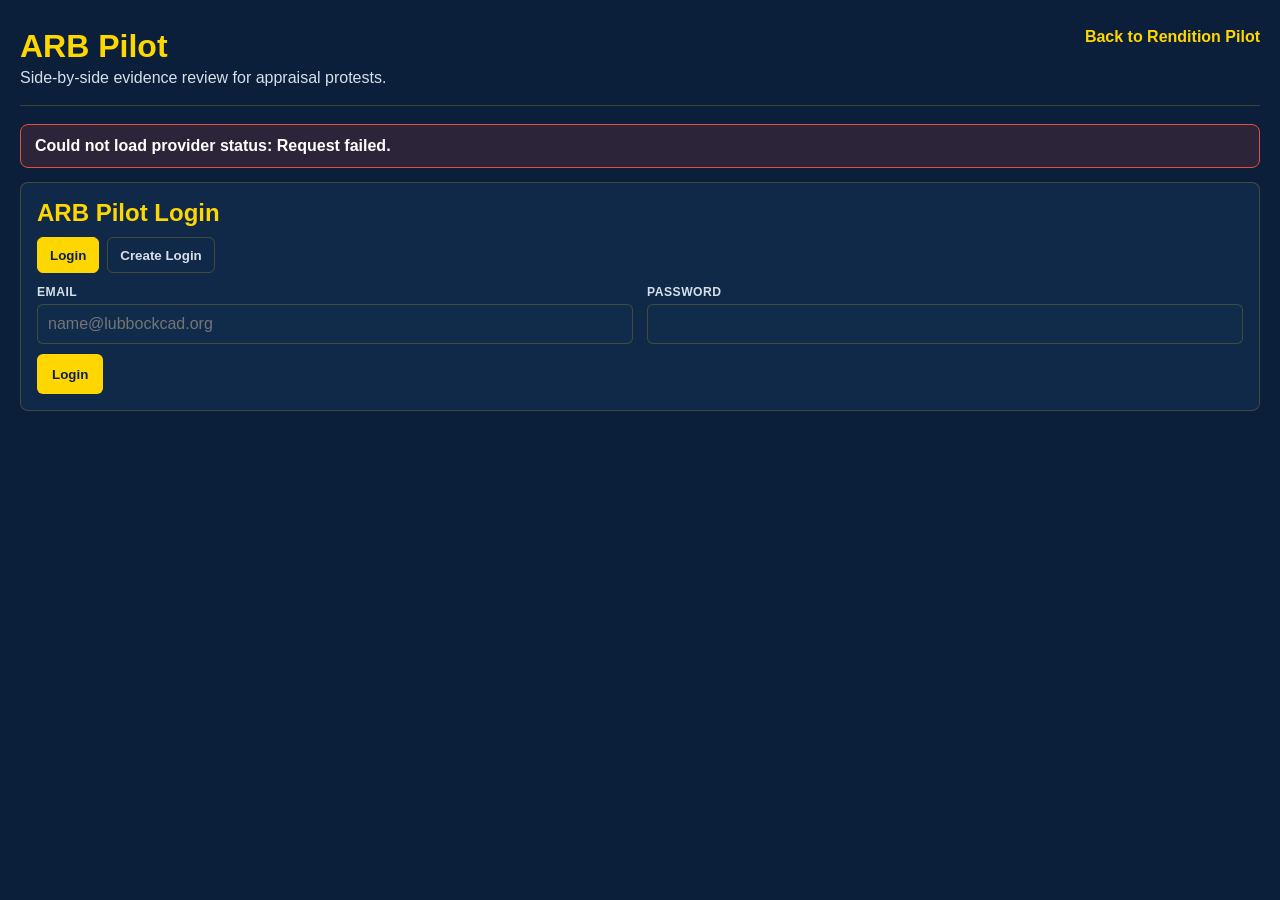
==== frontend/arb.html @ 792595a3 "Add Freeport calculator and ARB updates" ====
<!DOCTYPE html>
<html lang="en">
<head>
  <meta charset="UTF-8">
  <meta name="viewport" content="width=device-width, initial-scale=1.0">
  <title>ARB Pilot</title>
  <style>
    :root {
      --bg: #0b1f3a;
      --surface: #102948;
      --surface-2: #0f2a44;
      --surface-3: #112f4e;
      --text: #ffffff;
      --muted: #d7dfea;
      --line: rgba(255, 215, 0, 0.2);
      --accent: #ffd700;
      --accent-2: #e6c200;
      --danger: #e74c3c;
      --success: #2ecc71;
      --warn-bg: rgba(255, 215, 0, 0.12);
    }
    * { box-sizing: border-box; }
    body {
      margin: 0;
      background: var(--bg);
      color: var(--text);
      font-family: "Segoe UI", Tahoma, sans-serif;
    }
    .page { max-width: 1480px; margin: 0 auto; padding: 28px 20px 44px; }
    .topbar {
      display: flex;
      align-items: flex-start;
      justify-content: space-between;
      gap: 18px;
      border-bottom: 1px solid var(--line);
      padding-bottom: 18px;
      margin-bottom: 18px;
    }
    h1 { margin: 0 0 4px; font-size: 2rem; color: var(--accent); }
    h2, h3 { margin: 0 0 10px; color: var(--accent); }
    .subtitle { color: var(--muted); font-size: 1rem; }
    a { color: var(--accent); font-weight: 700; text-decoration: none; }
    .section {
      background: var(--surface);
      border: 1px solid var(--line);
      border-radius: 8px;
      padding: 16px;
      margin-bottom: 14px;
    }
    .grid-2 { display: grid; grid-template-columns: 1fr 1fr; gap: 14px; align-items: start; }
    .grid-4 { display: grid; grid-template-columns: repeat(4, minmax(0, 1fr)); gap: 12px; }
    .field { margin-bottom: 10px; }
    label {
      display: block;
      margin-bottom: 5px;
      color: var(--muted);
      font-size: 0.76rem;
      font-weight: 800;
      letter-spacing: 0.04em;
      text-transform: uppercase;
    }
    input, select, textarea {
      width: 100%;
      min-height: 40px;
      border: 1px solid var(--line);
      border-radius: 6px;
      background: #112b4a;
      color: var(--text);
      padding: 9px 10px;
      font: inherit;
    }
    input[type="file"] { padding: 7px; background: var(--surface-2); }
    textarea { min-height: 150px; resize: vertical; }
    button {
      min-height: 40px;
      border: 0;
      border-radius: 6px;
      background: var(--accent);
      color: var(--bg);
      font-weight: 800;
      padding: 0 15px;
      cursor: pointer;
    }
    button:hover { background: var(--accent-2); }
    button.secondary {
      background: transparent;
      color: var(--accent);
      border: 1px solid var(--line);
    }
    button:disabled { opacity: 0.55; cursor: default; }
    .button-row { display: flex; flex-wrap: wrap; gap: 10px; align-items: center; }
    .status {
      border: 1px solid var(--line);
      background: var(--warn-bg);
      border-radius: 8px;
      padding: 12px 14px;
      margin-bottom: 14px;
      color: var(--muted);
      font-weight: 700;
    }
    .status.error { color: white; background: rgba(231, 76, 60, 0.15); border-color: var(--danger); }
    .status.success { color: white; background: rgba(46, 204, 113, 0.15); border-color: var(--success); }
    .hidden { display: none !important; }
    .tabs { display: flex; gap: 8px; flex-wrap: wrap; margin-bottom: 12px; }
    .tab {
      background: transparent;
      color: var(--muted);
      border: 1px solid var(--line);
      min-height: 36px;
      padding: 0 12px;
    }
    .tab.active { background: var(--accent); color: var(--bg); border-color: var(--accent); }
    .panel { display: none; }
    .panel.active { display: block; }
    .result-card {
      background: var(--surface);
      border: 1px solid var(--line);
      border-radius: 8px;
      padding: 14px;
      margin-bottom: 12px;
    }
    ul { margin: 8px 0 0; padding-left: 20px; }
    li { margin-bottom: 7px; line-height: 1.4; }
    .meta {
      display: flex;
      flex-wrap: wrap;
      gap: 8px;
      color: var(--muted);
      font-size: 0.9rem;
      margin-bottom: 10px;
    }
    .pill {
      background: var(--surface-2);
      border: 1px solid var(--line);
      border-radius: 999px;
      padding: 4px 8px;
    }
    details {
      border: 1px solid var(--line);
      border-radius: 8px;
      background: var(--surface);
      margin-bottom: 10px;
    }
    summary {
      cursor: pointer;
      padding: 12px 14px;
      font-weight: 800;
    }
    pre {
      margin: 0;
      padding: 0 14px 14px;
      white-space: pre-wrap;
      word-break: break-word;
      color: var(--text);
      max-height: 360px;
      overflow: auto;
      font-family: Consolas, "Courier New", monospace;
      font-size: 0.88rem;
    }
    .summary-text {
      line-height: 1.5;
      color: var(--text);
    }
    .selection-list {
      display: grid;
      grid-template-columns: repeat(2, minmax(0, 1fr));
      gap: 8px;
      margin-bottom: 12px;
    }
    .select-item {
      display: flex;
      align-items: center;
      gap: 8px;
      background: var(--surface-2);
      border: 1px solid var(--line);
      border-radius: 8px;
      padding: 10px;
      color: var(--text);
      font-weight: 700;
    }
    .select-item input {
      width: auto;
      min-height: auto;
    }
    @media (max-width: 1000px) {
      .grid-2, .grid-4, .selection-list { grid-template-columns: 1fr; }
      .topbar { display: block; }
    }
  </style>
</head>
<body>
  <main class="page">
    <div class="topbar">
      <div>
        <h1>ARB Pilot</h1>
        <div class="subtitle">Side-by-side evidence review for appraisal protests.</div>
      </div>
      <div>
        <div><a href="/">Back to Rendition Pilot</a></div>
        <div id="user-box" class="meta hidden" style="justify-content:flex-end;margin-top:10px;"></div>
      </div>
    </div>

    <div id="flash" class="status hidden"></div>

    <section id="auth-shell" class="section">
      <h2>ARB Pilot Login</h2>
      <div class="tabs">
        <button class="tab active" data-auth-panel="login" type="button">Login</button>
        <button class="tab" data-auth-panel="signup" type="button">Create Login</button>
      </div>
      <div id="auth-login" class="auth-panel">
        <div class="grid-2">
          <div class="field">
            <label for="login-email">Email</label>
            <input id="login-email" type="email" placeholder="name@lubbockcad.org">
          </div>
          <div class="field">
            <label for="login-password">Password</label>
            <input id="login-password" type="password">
          </div>
        </div>
        <button id="login-submit" type="button">Login</button>
      </div>
      <div id="auth-signup" class="auth-panel hidden">
        <div class="grid-2">
          <div class="field">
            <label for="signup-email">Email</label>
            <input id="signup-email" type="email" placeholder="name@lubbockcad.org">
          </div>
          <div class="field">
            <label for="signup-password">Password</label>
            <input id="signup-password" type="password">
          </div>
          <div class="field">
            <label for="signup-confirm">Confirm Password</label>
            <input id="signup-confirm" type="password">
          </div>
        </div>
        <button id="signup-submit" type="button">Create Login</button>
      </div>
    </section>

    <div id="app-shell" class="hidden">
    <section class="section">
      <h2>Evidence Packets</h2>
      <div id="provider-status" class="meta"></div>
      <div class="grid-2">
        <div class="field">
          <label for="cad-file">Upload CAD Evidence Packet</label>
          <input id="cad-file" type="file" accept="application/pdf,image/*">
        </div>
        <div class="field">
          <label for="taxpayer-file">Upload Agent / Taxpayer Evidence Packet</label>
          <input id="taxpayer-file" type="file" accept="application/pdf,image/*">
        </div>
      </div>
    </section>

    <section class="section">
      <h2>Case Inputs</h2>
      <div class="grid-4">
        <div class="field"><label for="account-number">Account number</label><input id="account-number" type="text"></div>
        <div class="field"><label for="property-owner">Property owner</label><input id="property-owner" type="text"></div>
        <div class="field"><label for="property-address">Property address</label><input id="property-address" type="text"></div>
        <div class="field"><label for="property-type">Property type</label><input id="property-type" type="text"></div>
        <div class="field"><label for="tax-year">Tax year</label><input id="tax-year" type="number" min="2000" max="2100"></div>
        <div class="field"><label for="noticed-value">Current noticed value</label><input id="noticed-value" type="text" placeholder="$"></div>
        <div class="field"><label for="agent-value">Agent requested value</label><input id="agent-value" type="text" placeholder="$"></div>
        <div class="field"><label for="cad-value">CAD proposed value</label><input id="cad-value" type="text" placeholder="$"></div>
      </div>
      <div class="button-row">
        <button id="run-review" type="button">Run ARB Review</button>
        <button id="download-summary" class="secondary hidden" type="button">Download ARB Review Summary</button>
      </div>
    </section>

    <section id="results" class="hidden">
      <div class="grid-2">
        <div>
          <details open>
            <summary>CAD Extracted Text Preview</summary>
            <pre id="cad-preview"></pre>
          </details>
        </div>
        <div>
          <details open>
            <summary>Agent / Taxpayer Extracted Text Preview</summary>
            <pre id="taxpayer-preview"></pre>
          </details>
        </div>
      </div>

      <section class="section">
        <div class="tabs">
          <button class="tab active" data-panel="cad-summary" type="button">CAD Evidence Summary</button>
          <button class="tab" data-panel="taxpayer-summary" type="button">Agent / Taxpayer Evidence Summary</button>
          <button class="tab" data-panel="strongest" type="button">Strongest Arguments</button>
          <button class="tab" data-panel="weakest" type="button">Weakest Arguments</button>
          <button class="tab" data-panel="rebuttal" type="button">Rebuttal Points</button>
          <button class="tab" data-panel="value" type="button">Suggested Value / Settlement Range</button>
          <button class="tab" data-panel="final" type="button">Final Recommendation</button>
        </div>

        <div id="panel-cad-summary" class="panel active result-card"></div>
        <div id="panel-taxpayer-summary" class="panel result-card"></div>
        <div id="panel-strongest" class="panel result-card"></div>
        <div id="panel-weakest" class="panel result-card"></div>
        <div id="panel-rebuttal" class="panel result-card"></div>
        <div id="panel-value" class="panel result-card"></div>
        <div id="panel-final" class="panel result-card"></div>
      </section>

      <section class="section">
        <h2>ARB Hearing Prep</h2>
        <div id="hearing-prep"></div>
      </section>

      <section class="section">
        <h2>Copy-Ready Rebuttal Notes</h2>
        <textarea id="copy-rebuttal" readonly></textarea>
      </section>

      <section class="section">
        <h2>Build Updated CAD Evidence Packet</h2>
        <div class="selection-list">
          <label class="select-item"><input class="packet-section" type="checkbox" value="cad_summary" checked> CAD Evidence Summary</label>
          <label class="select-item"><input class="packet-section" type="checkbox" value="taxpayer_summary" checked> Agent / Taxpayer Evidence Summary</label>
          <label class="select-item"><input class="packet-section" type="checkbox" value="strongest_arguments" checked> Strongest Arguments</label>
          <label class="select-item"><input class="packet-section" type="checkbox" value="weakest_arguments"> Weakest Arguments</label>
          <label class="select-item"><input class="packet-section" type="checkbox" value="rebuttal_points" checked> Rebuttal Points</label>
          <label class="select-item"><input class="packet-section" type="checkbox" value="suggested_value" checked> Suggested Value</label>
          <label class="select-item"><input class="packet-section" type="checkbox" value="final_recommendation" checked> Final Recommendation</label>
        </div>
        <div class="field">
          <label for="built-rebuttal">Built Rebuttal Argument</label>
          <textarea id="built-rebuttal"></textarea>
        </div>
        <div class="button-row">
          <button id="refresh-rebuttal" class="secondary" type="button">Refresh Rebuttal Argument</button>
          <button id="update-evidence-packet" type="button">UPDATE EVIDENCE PACKET</button>
        </div>
      </section>
    </section>
    </div>
  </main>

  <script>
    const API_BASE = window.location.protocol.startsWith("http") ? window.location.origin : "http://127.0.0.1:8000";
    const AUTH_KEY = "arbpilot_auth";
    const state = { cadFile: null, cadFileBase64: "", taxpayerFile: null, taxpayerFileBase64: "", result: null, auth: null };
    const $ = (id) => document.getElementById(id);

    function showFlash(message, type = "") {
      const flash = $("flash");
      flash.textContent = message;
      flash.className = `status ${type}`.trim();
      flash.classList.remove("hidden");
    }

    function hideFlash() { $("flash").classList.add("hidden"); }

    async function fetchJson(path, options = {}) {
      const response = await fetch(`${API_BASE}${path}`, options);
      const data = await response.json().catch(() => ({}));
      if (!response.ok) throw new Error(data.detail || data.message || "Request failed.");
      return data;
    }

    async function toBase64(file) {
      return new Promise((resolve, reject) => {
        const reader = new FileReader();
        reader.onload = () => resolve(reader.result);
        reader.onerror = reject;
        reader.readAsDataURL(file);
      });
    }

    function esc(value) {
      return String(value ?? "").replace(/[&<>"']/g, (char) => ({
        "&": "&amp;", "<": "&lt;", ">": "&gt;", '"': "&quot;", "'": "&#039;"
      }[char]));
    }

    function list(items) {
      const safe = (items || []).filter(Boolean);
      if (!safe.length) return "<div class='summary-text'>-</div>";
      return `<ul>${safe.map((item) => `<li>${esc(item)}</li>`).join("")}</ul>`;
    }

    function textBlock(value) {
      if (Array.isArray(value)) return value.filter(Boolean).map((item) => `- ${item}`).join("\n");
      return String(value || "").trim();
    }

    function selectedPacketSections() {
      const summary = state.result?.summary || {};
      const sectionMap = {
        cad_summary: ["CAD Evidence Summary", summary.cad_summary],
        taxpayer_summary: ["Agent / Taxpayer Evidence Summary", summary.taxpayer_summary],
        strongest_arguments: [
          "Strongest Arguments",
          [
            "CAD Strong Points:",
            textBlock(summary.cad_strong_points),
            "",
            "Agent / Taxpayer Strong Points:",
            textBlock(summary.taxpayer_strong_points)
          ].join("\n")
        ],
        weakest_arguments: [
          "Weakest Arguments",
          [
            "CAD Weak Points:",
            textBlock(summary.cad_weak_points),
            "",
            "Agent / Taxpayer Weak Points:",
            textBlock(summary.taxpayer_weak_points)
          ].join("\n")
        ],
        rebuttal_points: ["Rebuttal Points", textBlock(summary.rebuttal_points)],
        suggested_value: [
          "Suggested Value / Settlement Range",
          [`Suggested value: ${summary.suggested_value || "-"}`, `Settlement range: ${summary.settlement_range || "-"}`].join("\n")
        ],
        final_recommendation: ["Final Recommendation", summary.final_recommendation]
      };
      const selected = {};
      document.querySelectorAll(".packet-section:checked").forEach((checkbox) => {
        const entry = sectionMap[checkbox.value];
        if (entry && String(entry[1] || "").trim()) selected[entry[0]] = entry[1];
      });
      return selected;
    }

    function buildRebuttalArgumentText() {
      const sections = selectedPacketSections();
      const parts = [];
      Object.entries(sections).forEach(([title, content]) => {
        parts.push(`${title}\n${content}`);
      });
      const hearingPrep = state.result?.summary?.hearing_strategy || [];
      const copyReady = $("copy-rebuttal")?.value || "";
      if (hearingPrep.length) parts.push(`ARB Hearing Prep\n${textBlock(hearingPrep)}`);
      if (copyReady.trim()) parts.push(`Copy-Ready Rebuttal Notes\n${copyReady.trim()}`);
      return parts.join("\n\n");
    }

    function renderProviderStatus(status) {
      const provider = status || {};
      $("provider-status").innerHTML = [
        `Document AI: ${provider.google_document_ai?.configured ? "configured" : "not configured"}`,
        `Google Vision: ${provider.google_cloud_vision?.configured ? "configured" : "not configured"}`,
        `OpenAI OCR: ${provider.openai_vision_ocr?.configured ? "configured" : "not configured"}`,
        `OpenAI Review: ${provider.openai_review?.configured ? "configured" : "not configured"}`
      ].map((text) => `<span class="pill">${esc(text)}</span>`).join("");
    }

    function setAuthSession(session) {
      state.auth = session;
      localStorage.setItem(AUTH_KEY, JSON.stringify(session));
      renderAuthState();
    }

    function clearAuthSession() {
      state.auth = null;
      localStorage.removeItem(AUTH_KEY);
      renderAuthState();
    }

    async function restoreAuthSession() {
      const raw = localStorage.getItem(AUTH_KEY);
      if (!raw) return;
      try {
        const stored = JSON.parse(raw);
        if (!stored?.access_token) return;
        const restored = await fetchJson("/api/arb/auth/restore", {
          method: "POST",
          headers: { "Content-Type": "application/json" },
          body: JSON.stringify({ access_token: stored.access_token })
        });
        setAuthSession(restored);
      } catch (error) {
        localStorage.removeItem(AUTH_KEY);
        renderAuthState();
      }
    }

    function renderAuthState() {
      const authed = !!state.auth?.access_token;
      $("auth-shell").classList.toggle("hidden", authed);
      $("app-shell").classList.toggle("hidden", !authed);
      $("user-box").classList.toggle("hidden", !authed);
      if (authed) {
        const email = state.auth?.app_access?.email || state.auth?.user?.email || "";
        const role = state.auth?.app_access?.role || "member";
        $("user-box").innerHTML = `<span class="pill">Signed in as ${esc(email)}</span><span class="pill">ARB ${esc(role)}</span><button id="sign-out" class="secondary" type="button">Sign Out</button>`;
        $("sign-out").addEventListener("click", () => {
          clearAuthSession();
          showFlash("Signed out.", "success");
        });
      } else {
        $("user-box").innerHTML = "";
      }
    }

    async function loginARB() {
      const data = await fetchJson("/api/arb/auth/login", {
        method: "POST",
        headers: { "Content-Type": "application/json" },
        body: JSON.stringify({
          email: $("login-email").value,
          password: $("login-password").value
        })
      });
      setAuthSession(data);
      showFlash("ARB Pilot login successful.", "success");
    }

    async function signupARB() {
      const data = await fetchJson("/api/arb/auth/signup", {
        method: "POST",
        headers: { "Content-Type": "application/json" },
        body: JSON.stringify({
          email: $("signup-email").value,
          password: $("signup-password").value,
          confirm_password: $("signup-confirm").value
        })
      });
      if (data.access_token) {
        setAuthSession(data);
        showFlash("ARB Pilot login created.", "success");
      } else {
        showFlash(data.message || "Login created. Confirm the email if required, then sign in.", "success");
      }
    }

    function caseInfo() {
      return {
        account_number: $("account-number").value,
        property_owner: $("property-owner").value,
        property_address: $("property-address").value,
        current_noticed_value: $("noticed-value").value,
        agent_requested_value: $("agent-value").value,
        cad_proposed_value: $("cad-value").value,
        property_type: $("property-type").value,
        tax_year: $("tax-year").value
      };
    }

    function applyCaseInfo(info) {
      const fieldMap = {
        account_number: "account-number",
        property_owner: "property-owner",
        property_address: "property-address",
        current_noticed_value: "noticed-value",
        agent_requested_value: "agent-value",
        cad_proposed_value: "cad-value",
        property_type: "property-type",
        tax_year: "tax-year"
      };
      Object.entries(fieldMap).forEach(([key, id]) => {
        const input = $(id);
        const value = (info && info[key]) || "";
        if (input && !input.value.trim() && value) input.value = value;
      });
    }

    function resolvedCaseInfo() {
      return { ...(state.result?.case_info || {}), ...caseInfo() };
    }

    async function runReview() {
      if (!state.cadFile || !state.taxpayerFile) {
        showFlash("Upload both CAD and Agent / Taxpayer evidence packets.", "error");
        return;
      }
      hideFlash();
      $("run-review").disabled = true;
      showFlash("Running ARB evidence review...", "");
      try {
        const cadBase64 = state.cadFileBase64 || await toBase64(state.cadFile);
        const taxpayerBase64 = state.taxpayerFileBase64 || await toBase64(state.taxpayerFile);
        state.cadFileBase64 = cadBase64;
        state.taxpayerFileBase64 = taxpayerBase64;
        const payload = {
          access_token: state.auth?.access_token || "",
          cad_packet: { file_name: state.cadFile.name, file_base64: cadBase64 },
          taxpayer_packet: { file_name: state.taxpayerFile.name, file_base64: taxpayerBase64 },
          case_info: caseInfo()
        };
        state.result = await fetchJson("/api/arb/review", {
          method: "POST",
          headers: { "Content-Type": "application/json" },
          body: JSON.stringify(payload)
        });
        renderResults(state.result);
        showFlash("ARB review completed.", "success");
      } catch (error) {
        showFlash(error.message, "error");
      } finally {
        $("run-review").disabled = false;
      }
    }

    function renderResults(data) {
      const cad = data.cad_packet || {};
      const taxpayer = data.taxpayer_packet || {};
      const summary = data.summary || {};
      applyCaseInfo(data.case_info || {});
      $("results").classList.remove("hidden");
      $("download-summary").classList.remove("hidden");
      $("cad-preview").textContent = cad.text || "No extracted text available.";
      $("taxpayer-preview").textContent = taxpayer.text || "No extracted text available.";

      $("panel-cad-summary").innerHTML = `<div class="meta"><span class="pill">Provider: ${esc(cad.extraction_provider)}</span></div><div class="summary-text">${esc(summary.cad_summary)}</div>${list(cad.warnings)}`;
      $("panel-taxpayer-summary").innerHTML = `<div class="meta"><span class="pill">Provider: ${esc(taxpayer.extraction_provider)}</span></div><div class="summary-text">${esc(summary.taxpayer_summary)}</div>${list(taxpayer.warnings)}`;
      $("panel-strongest").innerHTML = `<h3>CAD Strong Points</h3>${list(summary.cad_strong_points)}<h3>Agent / Taxpayer Strong Points</h3>${list(summary.taxpayer_strong_points)}`;
      $("panel-weakest").innerHTML = `<h3>CAD Weak Points</h3>${list(summary.cad_weak_points)}<h3>Agent / Taxpayer Weak Points</h3>${list(summary.taxpayer_weak_points)}`;
      $("panel-rebuttal").innerHTML = list(summary.rebuttal_points);
      $("panel-value").innerHTML = `<h3>Suggested Value</h3><div class="summary-text">${esc(summary.suggested_value)}</div><h3>Settlement Range</h3><div class="summary-text">${esc(summary.settlement_range)}</div>`;
      $("panel-final").innerHTML = `<h3>Final Recommendation</h3><div class="summary-text">${esc(summary.final_recommendation)}</div><h3>Missing Evidence / Follow-Up</h3>${list(summary.missing_evidence)}<h3>Warnings</h3>${list(summary.warnings)}`;
      $("hearing-prep").innerHTML = list(summary.hearing_strategy);
      $("copy-rebuttal").value = (summary.rebuttal_points || []).map((item) => `- ${item}`).join("\n");
      $("built-rebuttal").value = buildRebuttalArgumentText();
    }

    async function updateEvidencePacket() {
      if (!state.result) return showFlash("Run ARB Review before updating the evidence packet.", "error");
      if (!state.cadFile || !state.cadFileBase64) return showFlash("CAD evidence packet is not available.", "error");
      $("update-evidence-packet").disabled = true;
      showFlash("Building updated ARB evidence packet...", "");
      try {
        const payload = {
          access_token: state.auth?.access_token || "",
          cad_packet: { file_name: state.cadFile.name, file_base64: state.cadFileBase64 },
          case_info: resolvedCaseInfo(),
          selected_sections: selectedPacketSections(),
          rebuttal_argument: $("built-rebuttal").value,
          hearing_prep: state.result?.summary?.hearing_strategy || [],
          copy_ready_rebuttal: $("copy-rebuttal").value
        };
        const data = await fetchJson("/api/arb/evidence-packet", {
          method: "POST",
          headers: { "Content-Type": "application/json" },
          body: JSON.stringify(payload)
        });
        downloadBase64Pdf(data.pdf_base64, data.file_name || "ARB_PACKET.pdf");
        showFlash("Updated evidence packet created.", "success");
      } catch (error) {
        showFlash(error.message, "error");
      } finally {
        $("update-evidence-packet").disabled = false;
      }
    }

    function downloadBase64Pdf(pdfBase64, fileName) {
      const binary = atob(pdfBase64);
      const bytes = new Uint8Array(binary.length);
      for (let i = 0; i < binary.length; i += 1) bytes[i] = binary.charCodeAt(i);
      const blob = new Blob([bytes], { type: "application/pdf" });
      const link = document.createElement("a");
      link.href = URL.createObjectURL(blob);
      link.download = fileName;
      link.click();
    }

    function setupTabs() {
      document.querySelectorAll("[data-panel]").forEach((button) => {
        button.addEventListener("click", () => {
          document.querySelectorAll("[data-panel]").forEach((item) => item.classList.remove("active"));
          document.querySelectorAll(".panel").forEach((item) => item.classList.remove("active"));
          button.classList.add("active");
          $(`panel-${button.dataset.panel}`).classList.add("active");
        });
      });
    }

    function setupAuthTabs() {
      document.querySelectorAll("[data-auth-panel]").forEach((button) => {
        button.addEventListener("click", () => {
          document.querySelectorAll("[data-auth-panel]").forEach((item) => item.classList.remove("active"));
          document.querySelectorAll(".auth-panel").forEach((item) => item.classList.add("hidden"));
          button.classList.add("active");
          $(`auth-${button.dataset.authPanel}`).classList.remove("hidden");
        });
      });
    }

    function downloadSummary() {
      if (!state.result?.summary_text) return;
      const blob = new Blob([state.result.summary_text], { type: "text/plain" });
      const link = document.createElement("a");
      link.href = URL.createObjectURL(blob);
      link.download = "arb_review_summary.txt";
      link.click();
    }

    async function initialize() {
      setupTabs();
      setupAuthTabs();
      try {
        const bootstrap = await fetchJson("/api/bootstrap");
        renderProviderStatus(bootstrap.provider_status || {});
      } catch (error) {
        showFlash(`Could not load provider status: ${error.message}`, "error");
      }
      await restoreAuthSession();
      renderAuthState();
      $("cad-file").addEventListener("change", (event) => { state.cadFile = event.target.files[0] || null; state.cadFileBase64 = ""; });
      $("taxpayer-file").addEventListener("change", (event) => { state.taxpayerFile = event.target.files[0] || null; state.taxpayerFileBase64 = ""; });
      $("run-review").addEventListener("click", runReview);
      $("download-summary").addEventListener("click", downloadSummary);
      $("refresh-rebuttal").addEventListener("click", () => { $("built-rebuttal").value = buildRebuttalArgumentText(); });
      $("update-evidence-packet").addEventListener("click", updateEvidencePacket);
      document.querySelectorAll(".packet-section").forEach((checkbox) => {
        checkbox.addEventListener("change", () => { if (state.result) $("built-rebuttal").value = buildRebuttalArgumentText(); });
      });
      $("login-submit").addEventListener("click", async () => {
        try { await loginARB(); } catch (error) { showFlash(error.message, "error"); }
      });
      $("signup-submit").addEventListener("click", async () => {
        try { await signupARB(); } catch (error) { showFlash(error.message, "error"); }
      });
    }

    initialize();
  </script>
</body>
</html>
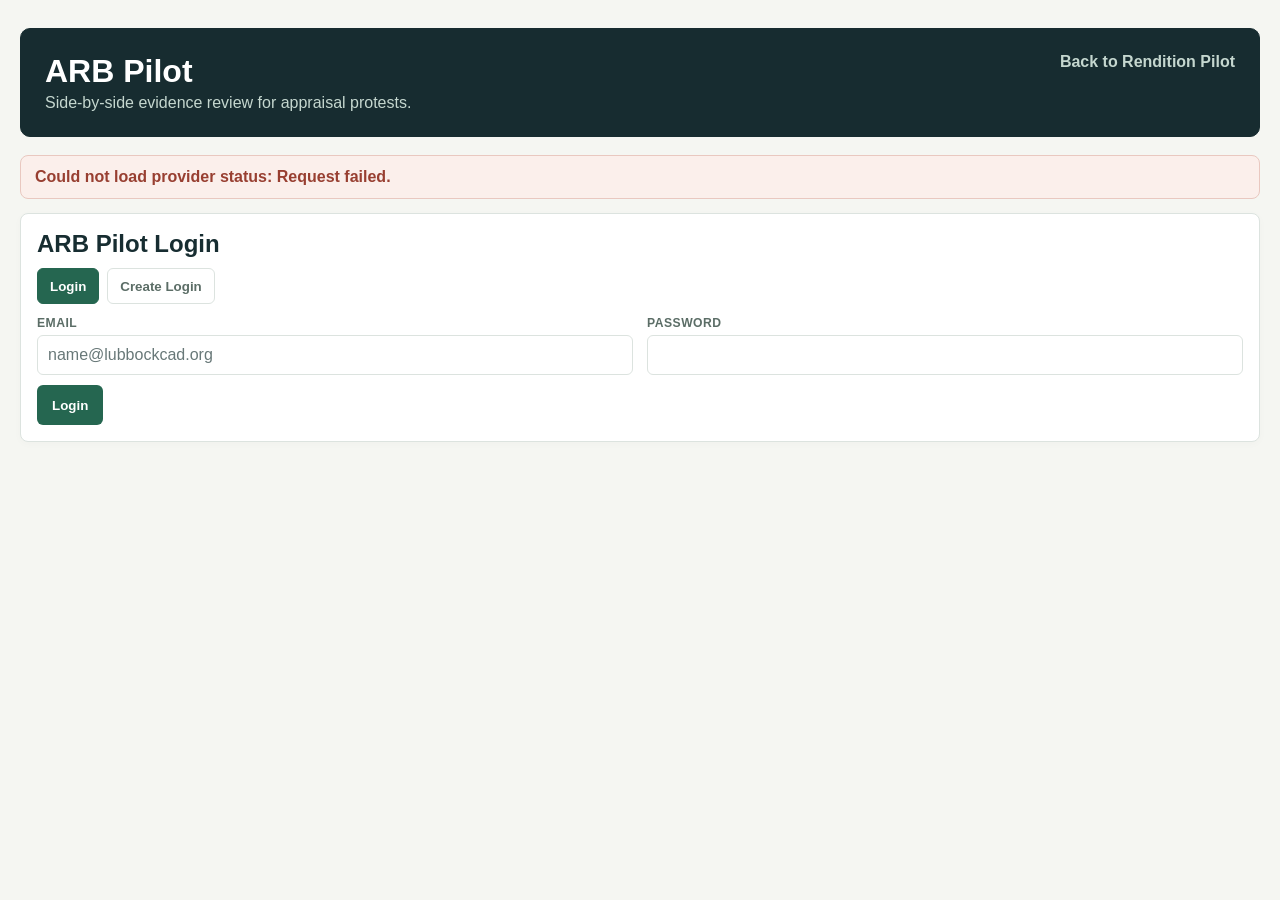
==== commit cd16e4a5: "Apply Commercial workspace colors across Rendition Pilot" ====
--- a/frontend/arb.html
+++ b/frontend/arb.html
@@ -187,6 +187,7 @@
       .topbar { display: block; }
     }
   </style>
+  <link rel="stylesheet" href="/frontend/rendition-theme.css?v=20261023">
 </head>
 <body>
   <main class="page">
--- a/frontend/rendition-theme.css
+++ b/frontend/rendition-theme.css
@@ -0,0 +1,67 @@
+/* Commercial workspace palette shared by Rendition Pilot's other screens. */
+:root {
+  color-scheme: light;
+  --nav: #172c30;
+  --green: #256650;
+  --ink: #172d31;
+  --paper: #f5f6f2;
+  --light: #edf3ef;
+  --bg: var(--paper);
+  --panel: #ffffff;
+  --panel-2: #f6f8f5;
+  --panel-3: var(--light);
+  --surface: var(--panel);
+  --surface-2: var(--panel-2);
+  --surface-3: var(--panel-3);
+  --text: var(--ink);
+  --muted: #5b6d66;
+  --subtle: #5b6d66;
+  --line: #dce3df;
+  --border: var(--line);
+  --border-soft: #edf0eb;
+  --gold: var(--green);
+  --gold-2: #174d3b;
+  --accent: var(--green);
+  --accent-2: #174d3b;
+  --danger: #a23e32;
+  --warn: #9a6324;
+  --success: #256650;
+  --ok: var(--success);
+  --warn-bg: #faf0dd;
+}
+html, body { background: var(--paper); color: var(--ink); font-family: -apple-system, BlinkMacSystemFont, "Segoe UI", sans-serif; }
+a { color: var(--green); }
+.title, h1, h2, h3, h4 { color: var(--ink); font-weight: 650; }
+.topbar { background: var(--nav); border: 1px solid var(--nav); border-radius: 10px; padding: 24px; color: #ffffff; }
+.topbar .title, .topbar h1, .topbar .brand { color: #ffffff; }
+.topbar .subtitle, .topbar .userbox, .topbar .muted, .topbar .meta, .topbar a { color: #c5d7cf; }
+.topbar button.secondary { color: #ffffff; border-color: #8fa7a0; background: transparent; }
+.topbar button.secondary:hover { background: #2d4846; }
+.card, .section, .result-card, details, .metric-card { border-color: var(--line); box-shadow: 0 2px 8px #172c3006; }
+.metric-card { border-width: 1px; }
+.mini-card, .saved-work-card, pre { border: 1px solid var(--line); }
+input, textarea, select { background: #ffffff; color: var(--ink); border-color: var(--line); font: inherit; }
+input::placeholder, textarea::placeholder { color: #687878; opacity: 1; }
+button { background: var(--green); color: #ffffff; font-weight: 600; }
+button:hover { background: #174d3b; }
+button.secondary { background: #ffffff; color: var(--green); border-color: var(--line); }
+button.secondary:hover { background: var(--light); }
+button.danger { background: var(--danger); color: #ffffff; border-color: var(--danger); }
+button:focus-visible, a:focus-visible, input:focus, select:focus, textarea:focus, summary:focus-visible { outline: 2px solid #6a9e83; outline-offset: 2px; }
+.tab-btn, .subtab-btn, .tab { background: #ffffff; color: var(--muted); border-color: var(--line); }
+.tab-btn:hover, .subtab-btn:hover, .tab:hover { background: var(--light); color: var(--green); }
+.tab-btn.active, .subtab-btn.active, .tab.active, .step.active { background: var(--green); color: #ffffff; border-color: var(--green); }
+.step { background: var(--light); }
+.status { background: #f7f3e8; color: #7d6535; border-color: #e9dfc6; }
+.status.error { background: #fbefeb; color: #983f31; border-color: #e9c8c0; }
+.status.success { background: #edf5ef; color: #2e654a; border-color: #cddfd0; }
+.status.warn { background: #faf0dd; color: #80501c; border-color: #e9dfc6; }
+.reason-box { background: var(--light); color: var(--ink); border-left-color: var(--green); }
+.pdf-stage { background: #e6ece7; }
+.calc-row { border-bottom-color: var(--line); }
+.calc-factor { background: var(--light); border-color: #cddfd0; color: var(--green); }
+.saved-section { background: #ffffff; border: 1px solid var(--line); }
+details > summary, .kv-value { color: var(--ink); }
+th { background: var(--panel-2); color: var(--muted); }
+tbody tr:hover { background: #fafcf9; }
+.modal-backdrop { background: #10292066; }
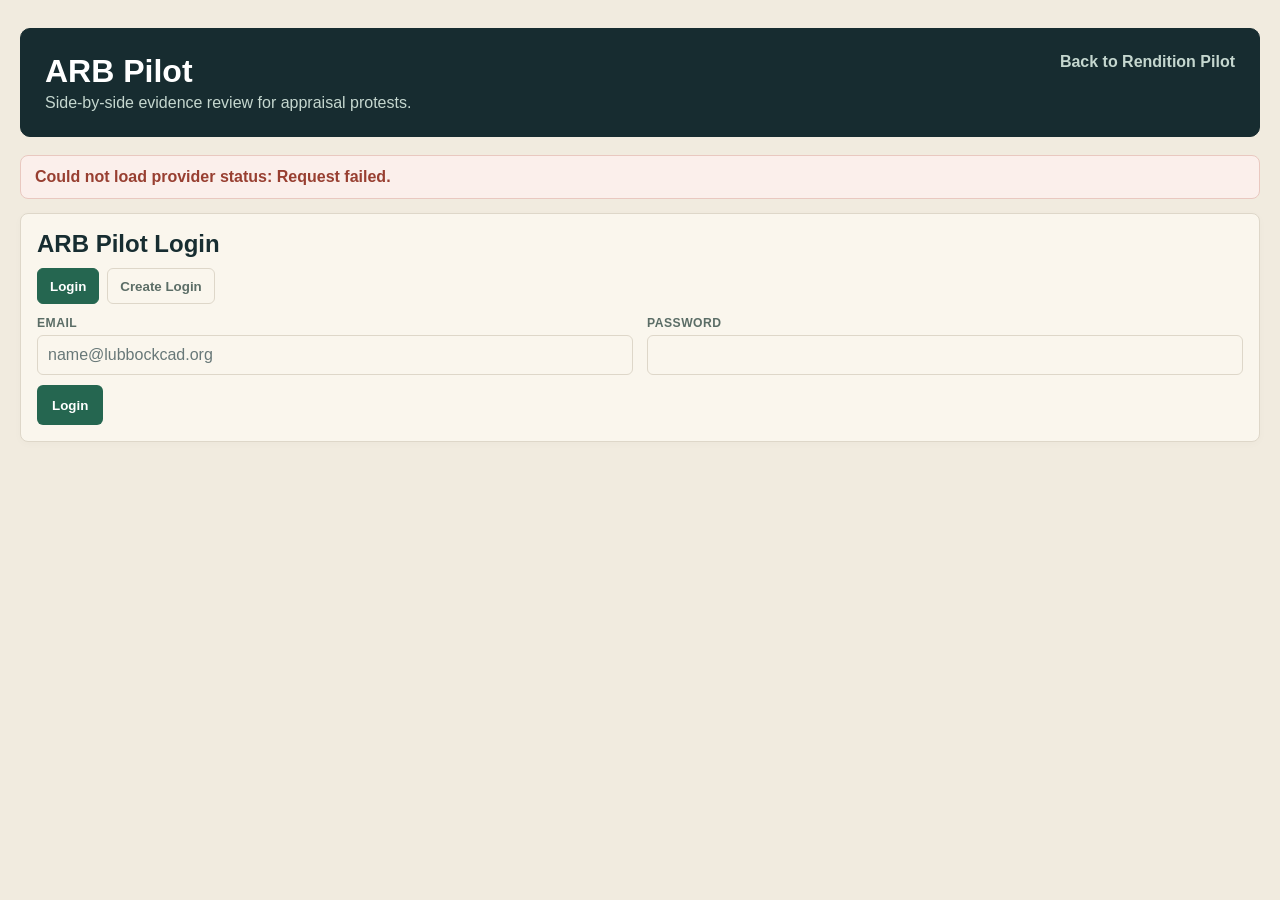
==== commit 5840b5f5: "Warm workspace surfaces with a light beige palette" ====
--- a/frontend/arb.html
+++ b/frontend/arb.html
@@ -187,7 +187,7 @@
       .topbar { display: block; }
     }
   </style>
-  <link rel="stylesheet" href="/frontend/rendition-theme.css?v=20261023">
+  <link rel="stylesheet" href="/frontend/rendition-theme.css?v=20261024-beige">
 </head>
 <body>
   <main class="page">
--- a/frontend/rendition-theme.css
+++ b/frontend/rendition-theme.css
@@ -4,11 +4,11 @@
   --nav: #172c30;
   --green: #256650;
   --ink: #172d31;
-  --paper: #f5f6f2;
+  --paper: #f1ebdf;
   --light: #edf3ef;
   --bg: var(--paper);
-  --panel: #ffffff;
-  --panel-2: #f6f8f5;
+  --panel: #faf6ed;
+  --panel-2: #f4eee2;
   --panel-3: var(--light);
   --surface: var(--panel);
   --surface-2: var(--panel-2);
@@ -16,9 +16,9 @@
   --text: var(--ink);
   --muted: #5b6d66;
   --subtle: #5b6d66;
-  --line: #dce3df;
+  --line: #ded7c9;
   --border: var(--line);
-  --border-soft: #edf0eb;
+  --border-soft: #eae3d7;
   --gold: var(--green);
   --gold-2: #174d3b;
   --accent: var(--green);
@@ -40,15 +40,15 @@
 .card, .section, .result-card, details, .metric-card { border-color: var(--line); box-shadow: 0 2px 8px #172c3006; }
 .metric-card { border-width: 1px; }
 .mini-card, .saved-work-card, pre { border: 1px solid var(--line); }
-input, textarea, select { background: #ffffff; color: var(--ink); border-color: var(--line); font: inherit; }
+input, textarea, select { background: var(--panel); color: var(--ink); border-color: var(--line); font: inherit; }
 input::placeholder, textarea::placeholder { color: #687878; opacity: 1; }
 button { background: var(--green); color: #ffffff; font-weight: 600; }
 button:hover { background: #174d3b; }
-button.secondary { background: #ffffff; color: var(--green); border-color: var(--line); }
+button.secondary { background: var(--panel); color: var(--green); border-color: var(--line); }
 button.secondary:hover { background: var(--light); }
 button.danger { background: var(--danger); color: #ffffff; border-color: var(--danger); }
 button:focus-visible, a:focus-visible, input:focus, select:focus, textarea:focus, summary:focus-visible { outline: 2px solid #6a9e83; outline-offset: 2px; }
-.tab-btn, .subtab-btn, .tab { background: #ffffff; color: var(--muted); border-color: var(--line); }
+.tab-btn, .subtab-btn, .tab { background: var(--panel); color: var(--muted); border-color: var(--line); }
 .tab-btn:hover, .subtab-btn:hover, .tab:hover { background: var(--light); color: var(--green); }
 .tab-btn.active, .subtab-btn.active, .tab.active, .step.active { background: var(--green); color: #ffffff; border-color: var(--green); }
 .step { background: var(--light); }
@@ -60,7 +60,7 @@
 .pdf-stage { background: #e6ece7; }
 .calc-row { border-bottom-color: var(--line); }
 .calc-factor { background: var(--light); border-color: #cddfd0; color: var(--green); }
-.saved-section { background: #ffffff; border: 1px solid var(--line); }
+.saved-section { background: var(--panel); border: 1px solid var(--line); }
 details > summary, .kv-value { color: var(--ink); }
 th { background: var(--panel-2); color: var(--muted); }
 tbody tr:hover { background: #fafcf9; }
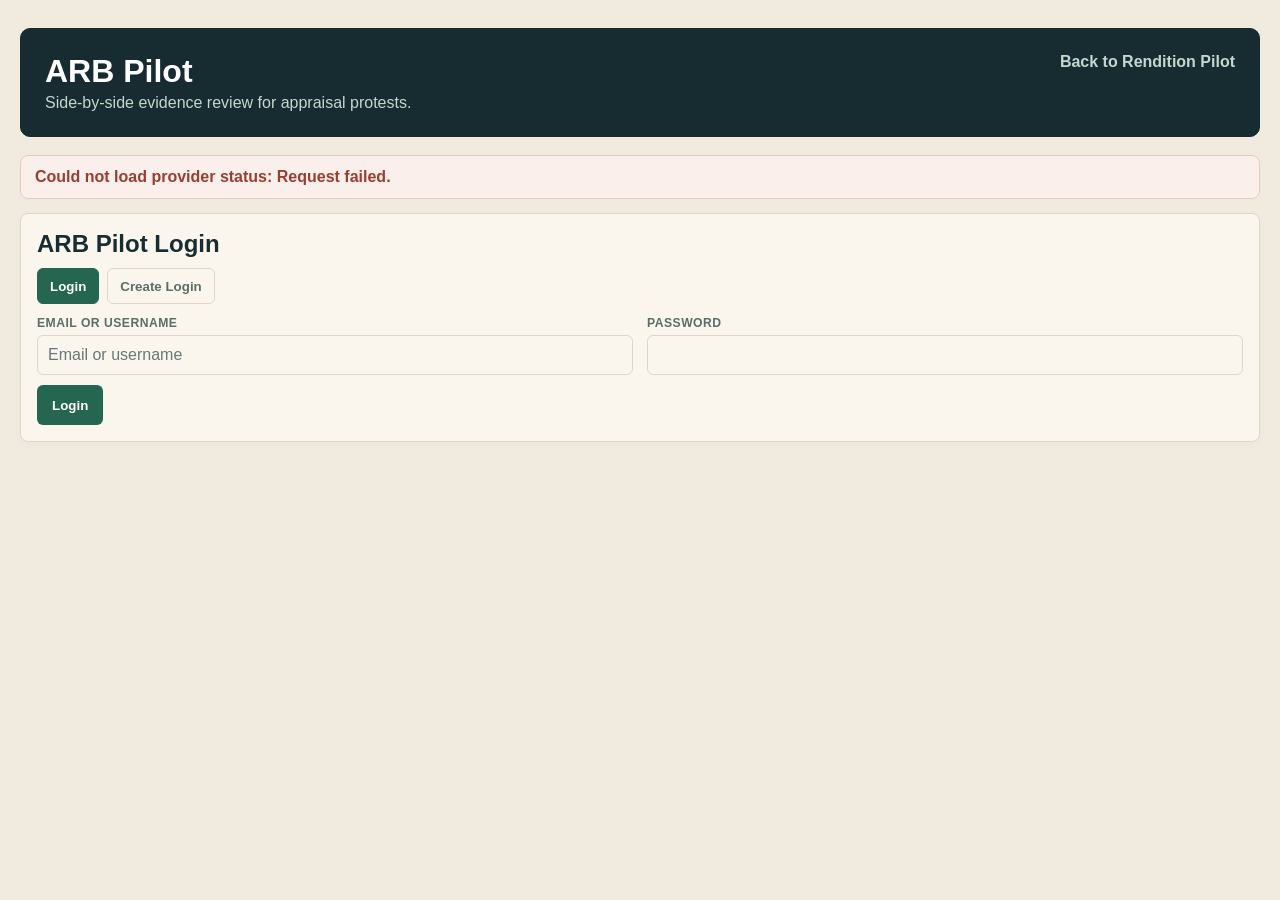
==== commit 4d431b6f: "Support a dedicated username-based YC demo login with normal password authentication" ====
--- a/frontend/arb.html
+++ b/frontend/arb.html
@@ -213,8 +213,8 @@
       <div id="auth-login" class="auth-panel">
         <div class="grid-2">
           <div class="field">
-            <label for="login-email">Email</label>
-            <input id="login-email" type="email" placeholder="name@lubbockcad.org">
+            <label for="login-email">Email or username</label>
+            <input id="login-email" type="text" autocomplete="username" autocapitalize="none" spellcheck="false" placeholder="Email or username">
           </div>
           <div class="field">
             <label for="login-password">Password</label>
